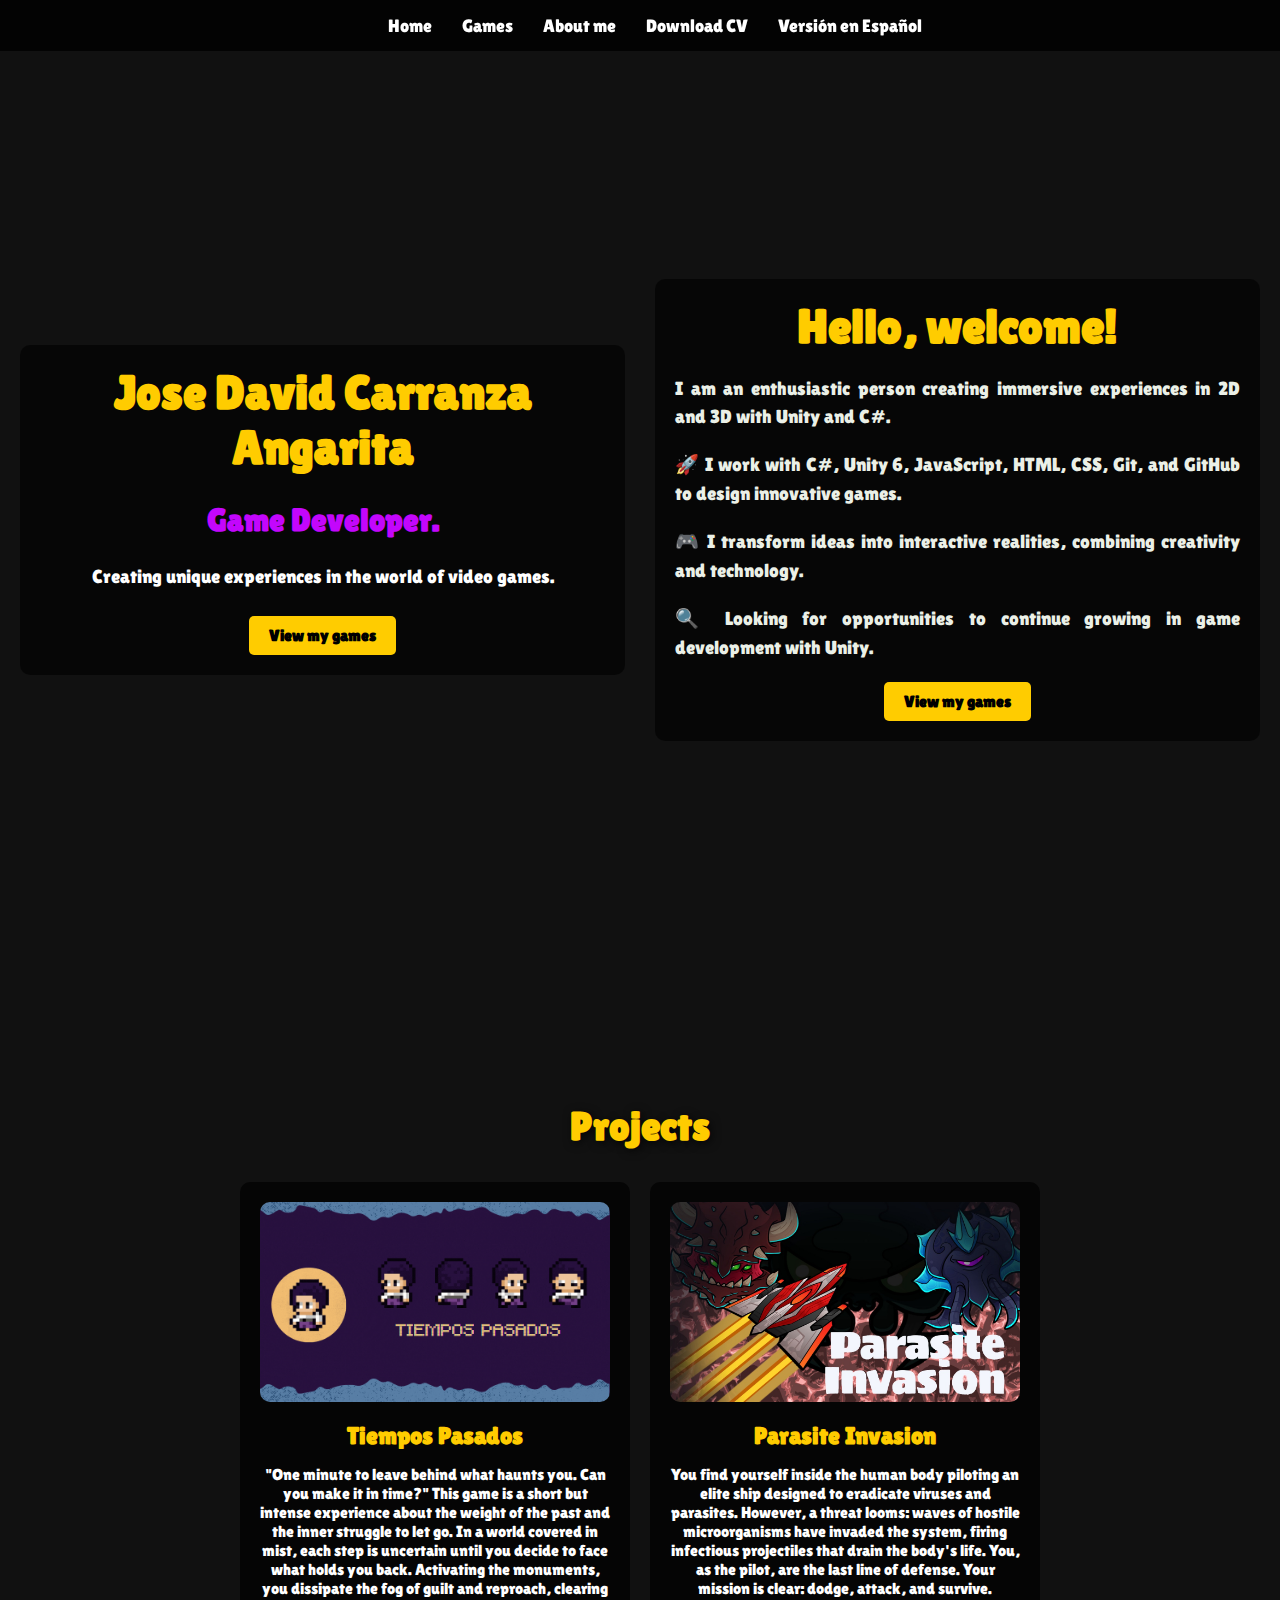
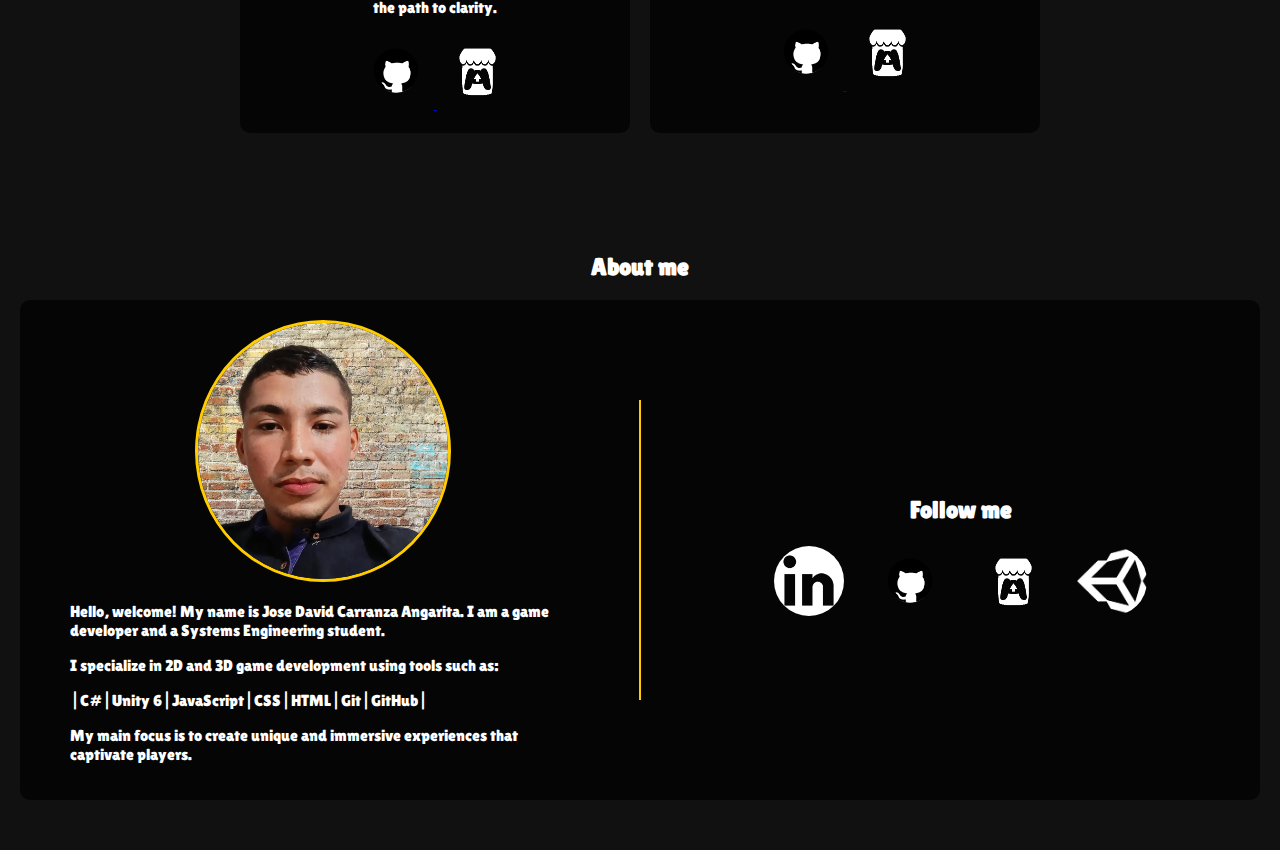
==== english.html @ 66481b5f "Update Portfolio" ====
<!DOCTYPE html>
<html lang="en">

<head>
    <meta charset="UTF-8">
    <meta name="viewport" content="width=device-width, initial-scale=1.0">
    <title>Portfolio - Jose David Carranza Angarita</title>
    <link rel="icon" type="image/x-icon" href="./Assets/img/icon.ico">

    <link rel="stylesheet" href="index.css">
    <link rel="preconnect" href="https://fonts.googleapis.com">
    <link rel="preconnect" href="https://fonts.gstatic.com" crossorigin>
    <link href="https://fonts.googleapis.com/css2?family=Lilita+One&family=Rock+Salt&display=swap" rel="stylesheet">
</head>

<body>
    <nav class="nav">
        <ul>
            <li><a href="#home">Home</a></li>
            <li><a href="#games">Games</a></li>
            <li><a href="#about">About me</a></li>
            <li><a href="./Assets/Cv/Jose David Carranza Angarita_ATS.pdf" download>Download CV</a></li>
            <li><a href="index.html">Versión en Español</a></li>
        </ul>
    </nav>
    
    <section class="hero" id="home">
        <video autoplay muted loop class="hero-video">
            <source src="./Assets/video/Car.mp4" type="video/mp4">
        </video>
        <div class="hero-content">
            <h1>Jose David Carranza Angarita</h1>
            <h2 class="rol-one">Game Developer.</h2>
            <p>Creating unique experiences in the world of video games.</p>
            <a href="#games" class="cta-button">View my games</a>
        </div>

        <div class="hero-content">
            <h1 class="rol-two">Hello, welcome!</h1>
            <p class="rol-four">
                I am an enthusiastic person creating immersive experiences in 2D and 3D with Unity and C#.
            </p>
            <p class="rol-four">
                🚀 I work with C#, Unity 6, JavaScript, HTML, CSS, Git, and GitHub to design innovative games.
            </p>
            <p class="rol-four">
                🎮 I transform ideas into interactive realities, combining creativity and technology.
            </p>
            <p class="rol-four">
                🔍 Looking for opportunities to continue growing in game development with Unity.
            </p>
            <a href="#games" class="cta-button">View my games</a>
        </div>
    </section>

    <section class="games" id="games">
        <video autoplay muted loop class="projects-video-background">
            <source src="./Assets/video/MinecraftBackgroundPing.mp4" type="video/mp4">
        </video>
        <h2>Projects</h2>
        <div class="games-grid">
            <div class="game-card">
                <img src="./Assets/img/TiemposPasadosInterface.gif" alt="Image game Tiempos Pasados" class="game-image">
                <div class="game-info">
                    <h3>Tiempos Pasados</h3>
                    <p>"One minute to leave behind what haunts you. Can you make it in time?"

                        This game is a short but intense experience about the weight of the past and the inner struggle to let go. In a world covered in mist, each step is uncertain until you decide to face what holds you back. Activating the monuments, you dissipate the fog of guilt and reproach, clearing the path to clarity.</p>
                    <a class="social-media-link" href="https://github.com/jocabago15/Tiempos-Pasados" target="_blank">
                        <img src="./Assets/img/GitHub.png" alt="GitHub" class="social-media-icon">
                    </a>
                    <a class="social-media-link" href="https://josedavdmast3r.itch.io/tiempos-pasados" target="_blank">
                        <img src="./Assets/img/ItchioBlanco.png" alt="Itchio" class="social-media-icon">
                    </a>
                </div>
            </div>
            <div class="game-card">
                <img src="./Assets/img/PortadaGame.jpg" alt="Game 2" class="game-image">
                <div class="game-info">
                    <h3>Parasite Invasion</h3>
                    <p>You find yourself inside the human body piloting an elite ship designed to eradicate viruses and parasites. However, a threat looms: waves of hostile microorganisms have invaded the system, firing infectious projectiles that drain the body's life.

                        You, as the pilot, are the last line of defense. Your mission is clear: dodge, attack, and survive.</p>
                    <a class="social-media-link" href="https://github.com/josedavd-07/Game-Jam-N1-Parasites.git" target="_blank">
                        <img src="./Assets/img/GitHub.png" alt="GitHub" class="social-media-icon">
                    </a>
                    <a class="social-media-link" href="https://josedavdmast3r.itch.io/parasite-invasion" target="_blank">
                        <img src="./Assets/img/ItchioBlanco.png" alt="Itchio" class="social-media-icon">
                    </a>
                </div>
            </div>
        </div>
    </section>

    <section class="about" id="about">
        <video autoplay muted loop class="about-me-video-background">
            <source src="./Assets/video/GenshimsBackground.mp4" type="video/mp4">
        </video>
        <h2>About me</h2>
        <div class="about-content">
            <div class="about-image-text">
                <div class="image-container">
                    <img src="./Assets/img/MyImage.jpg" alt="Jose David Carranza Angarita" class="about-image">
                </div>
                <div class="text-container">
                    <p class="text-spaced">Hello, welcome! My name is Jose David Carranza Angarita. I am a game developer and a Systems Engineering student.</p>
                    <p class="text-spaced">I specialize in 2D and 3D game development using tools such as:</p>
                    <p class="text-spaced">|C#|Unity 6|JavaScript|CSS|HTML|Git|GitHub|</p>
                    <p class="text-spaced">My main focus is to create unique and immersive experiences that captivate players.</p>
                </div>
            </div>

            <div class="divider"></div> <!-- Vertical line -->

            <div class="social-section">
                <h2>Follow me</h2>
                <div class="social-media-container">
                    <a class="social-media-link" href="https://www.linkedin.com/in/jose-david-carranza-angarita-unity-developer/" target="_blank">
                        <img src="./Assets/img/LinKendIn.png" alt="LinkedIn" class="social-media-icon">
                    </a>
                    <a class="social-media-link" href="https://github.com/josedavd-07" target="_blank">
                        <img src="./Assets/img/GitHub.png" alt="GitHub" class="social-media-icon">
                    </a>
                    <a class="social-media-link" href="https://josedavdmast3r.itch.io" target="_blank">
                        <img src="./Assets/img/ItchioBlanco.png" alt="Itchio" class="social-media-icon">
                    </a>
                    <a class="social-media-link" href="https://play.unity.com/en/user/674ed798-b082-4395-8333-d080be9521ea" target="_blank">
                        <img src="./Assets/img/unity.png" alt="Unity" class="social-media-icon">
                    </a>
                </div>
            </div>
        </div>
    </section>
</body>
</html>
---- index.css ----
/* General Styles */
body {
    margin: 0;
    font-family: 'Lilita One', cursive;
    background-color: #111;
    color: #fff;
}

/* Navigation Bar */
.nav {
    position: fixed;
    top: 0;
    width: 100%;
    background: rgba(0, 0, 0, 0.8);
    padding: 15px;
    text-align: center;
    z-index: 1000;
}
.nav ul {
    list-style: none;
    padding: 0;
    margin: 0;
    display: flex;
    justify-content: center;
}
.nav ul li {
    margin: 0 15px;
}
.nav ul li a {
    text-decoration: none;
    color: #fff;
    font-size: 18px;
    transition: 0.3s;
}
.nav ul li a:hover {
    color: #ffcc00;
}

/* General Styles */
body {
    margin: 0;
    font-family: 'Lilita One', cursive;
    background-color: #111;
    color: #fff;
}

/* Navigation Bar */
.nav {
    position: fixed;
    top: 0;
    width: 100%;
    background: rgba(0, 0, 0, 0.8);
    padding: 15px;
    text-align: center;
    z-index: 1000;
}
.nav ul {
    list-style: none;
    padding: 0;
    margin: 0;
    display: flex;
    justify-content: center;
}
.nav ul li {
    margin: 0 15px;
}
.nav ul li a {
    text-decoration: none;
    color: #fff;
    font-size: 18px;
    transition: 0.3s;
}
.nav ul li a:hover {
    color: #ffcc00;
}


/* Esto se añadio */
/* Hero Section */
.hero {
    position: relative;
    min-height: 100dvh;
    display: grid;
    grid-template-columns: repeat(2, 1fr);
    justify-content: space-evenly;
    align-items: center;
    text-align: center;
    overflow: hidden;
    gap: 30px;
    padding: 60px 20px;
}

@media (max-width: 768px) {
    .hero {
        grid-template-columns: 1fr;
    }
}

.hero-video {
    position: absolute;
    top: 0;
    left: 0;
    width: 100%;
    height: 100%;
    object-fit: cover;
    z-index: -1;
}

.hero-content {
    z-index: 1;
    padding: 20px;
    background: rgba(0, 0, 0, 0.6);
    border-radius: 10px;
    max-width: 600px; /* Ancho máximo para mejorar la lectura */
    margin: auto; /* Centrar contenido */
}
.hero h1 {
    font-size: 3rem;
    margin: 0;
    color: #ffcc00;
}
.rol-one{
    color: rgb(195, 6, 252);
    font-size: 2rem;
}

.rol-two {
    color: #ffcc00;

}

.rol-three {
    color: rgb(195, 6, 252);
    font-size: 2rem;

}

.rol-four {
    color: #ebf0e7;
    font-size: 1.2rem;
    text-align: justify; /* Justificar texto */
    line-height: 1.5; /* Espaciado entre líneas */
    margin-bottom: 10px; /* Espacio entre párrafos */
}

.hero p {
    font-size: 1.2rem;
}

.cta-button {
    display: inline-block;
    padding: 10px 20px;
    background: #ffcc00;
    color: #000;
    text-decoration: none;
    font-weight: bold;
    border-radius: 5px;
    margin-top: 10px;
}
.cta-button:hover {
    background: #5d7477;
}


/* Games Section */
h3{
    color: #ffcc00;
}
.games {
    text-align: center;
    padding: 50px 20px;
    position: relative;
}
.projects-video-background {
    position: absolute;
    top: 0;
    left: 0;
    width: 100%;
    height: 100%;
    object-fit: cover;
    z-index: -1;
}
.games h2 {
    font-size: 2.5rem;
    color: #ffcc00;
    text-shadow: 2px 2px 10px rgba(0, 0, 0, 0.7);
}
.games-grid {
    display: flex;
    flex-wrap: wrap;
    justify-content: center;
    gap: 20px;
    margin-top: 20px;
}
.game-card {
    background: rgba(0, 0, 0, 0.7);
    padding: 20px;
    border-radius: 10px;
    width: 350px;
    display: flex;
    flex-direction: column;
    align-items: center;
}
.game-image {
    width: 100%;
    height: 200px;
    object-fit: cover;
    border-radius: 10px;
}
.game-info {
    text-align: center;
    margin-top: 10px;
}
.game-info h3 {
    margin: 10px 0 5px;
    font-size: 1.5rem;
}

/* About Section */
.about {
    text-align: center;
    padding: 50px 20px;
    position: relative;
}
.about-me-video-background {
    position: absolute;
    top: 0;
    left: 0;
    width: 100%;
    height: 100%;
    object-fit: cover;
    z-index: -1;
}
.about-content {
    display: flex;
    justify-content: center;
    align-items: center;
    gap: 40px;
    background: rgba(0, 0, 0, 0.7);
    padding: 20px;
    border-radius: 10px;
    position: relative;
    z-index: 1;
}
.about-image-text {
    flex: 1;
    display: flex;
    flex-direction: column;
    align-items: center;
}
.image-container {
    max-width: 250px;
}
.about-image {
    width: 100%;
    border-radius: 50%;
    border: 3px solid #ffcc00;
}
.text-container {
    max-width: 500px;
    text-align: left;
    color: #fff;
}

/* Divider */
.divider {
    width: 2px;
    background-color: #ffcc00;
    height: 300px;
}

/* Social Section */
.social-section {
    flex: 1;
    text-align: center;
}
.social-section h2 {
    margin-bottom: 20px;
}
.social-media-container {
    display: flex;
    justify-content: center;
    gap: 25px;
    flex-wrap: wrap;
}
.social-media-icon {
    width: 70px;
    height: 70px;
    transition: transform 0.3s, box-shadow 0.3s, border 0.3s;
    border-radius: 50%;
    border: 3px solid transparent;
}
.social-media-icon:hover {
    transform: scale(1.2);
    box-shadow: 0 0 15px #ffcc00;
    border: 3px solid #ffcc00;
}
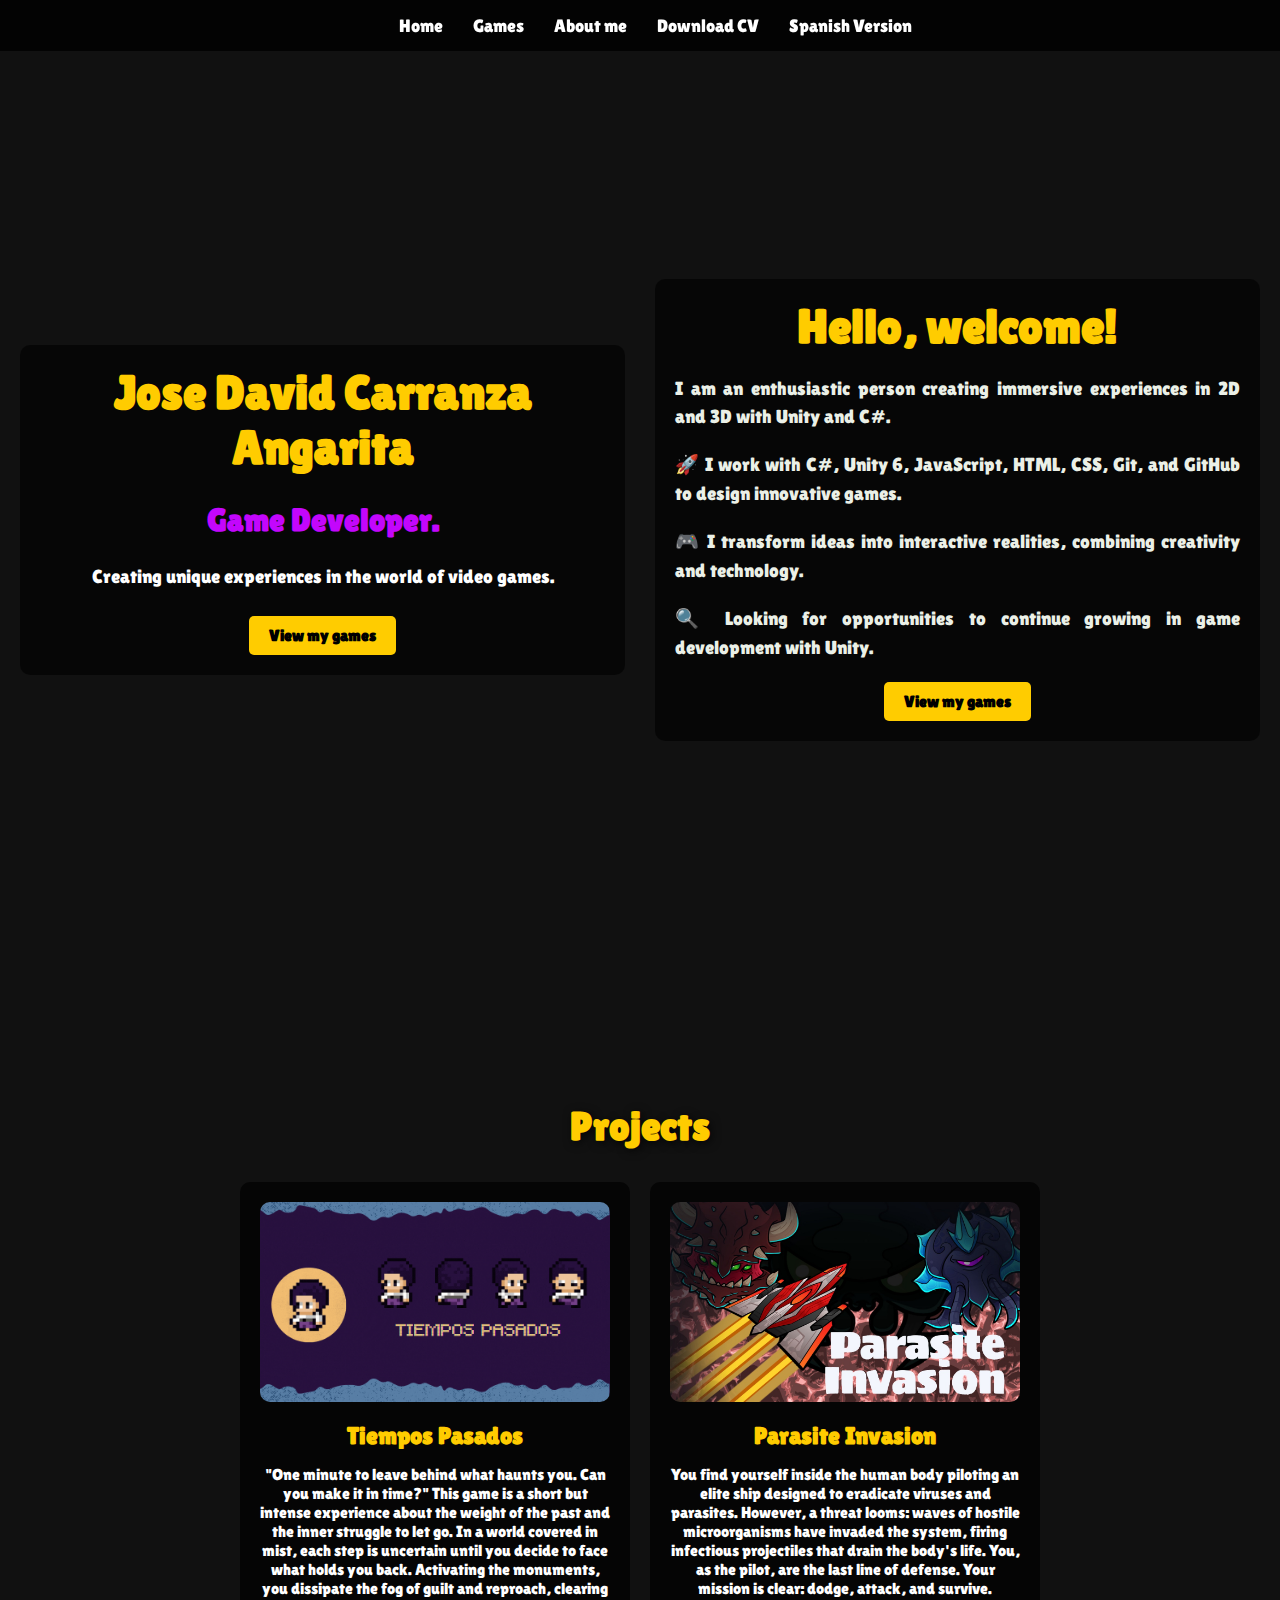
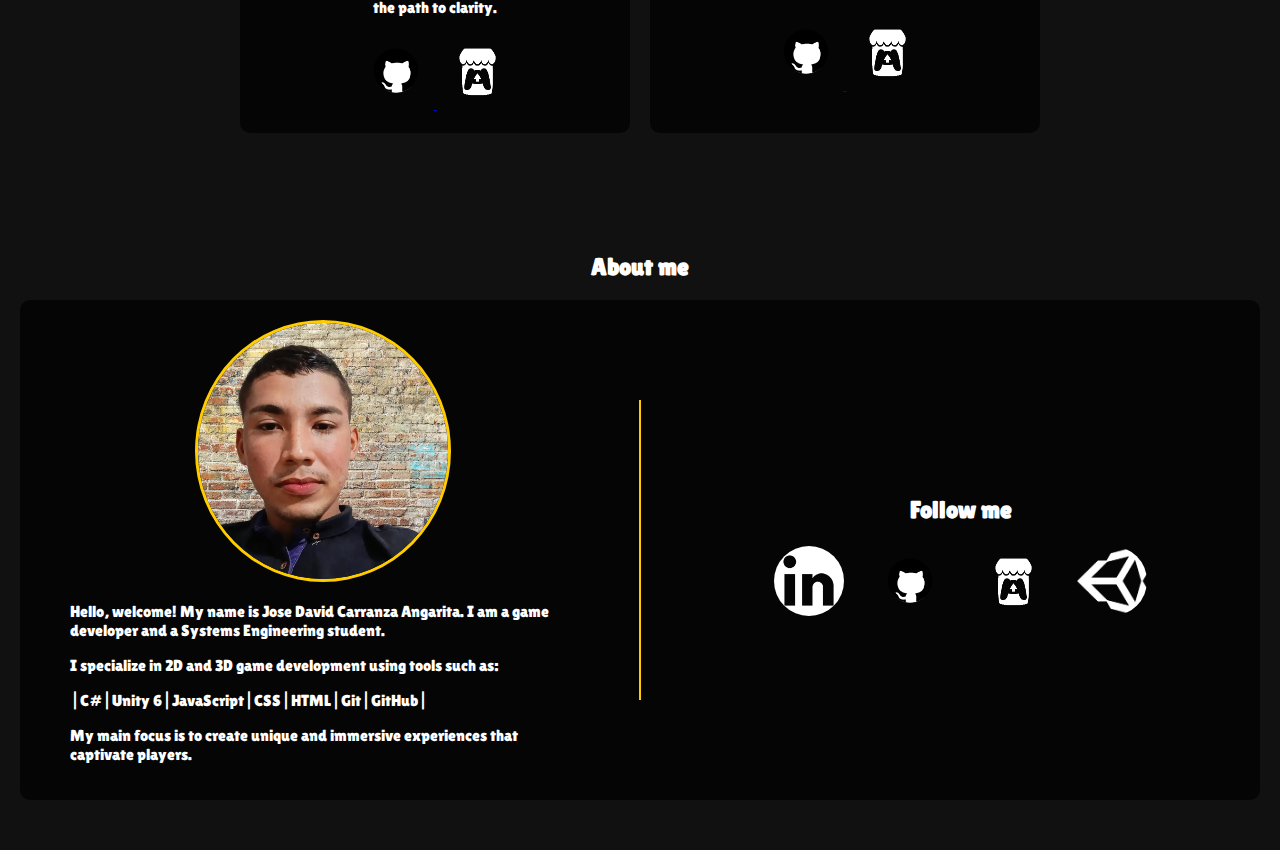
==== commit 21dd956f: "Update Readme" ====
--- a/english.html
+++ b/english.html
@@ -20,7 +20,7 @@
             <li><a href="#games">Games</a></li>
             <li><a href="#about">About me</a></li>
             <li><a href="./Assets/Cv/Jose David Carranza Angarita_ATS.pdf" download>Download CV</a></li>
-            <li><a href="index.html">Versión en Español</a></li>
+            <li><a href="index.html">Spanish Version</a></li>
         </ul>
     </nav>
     
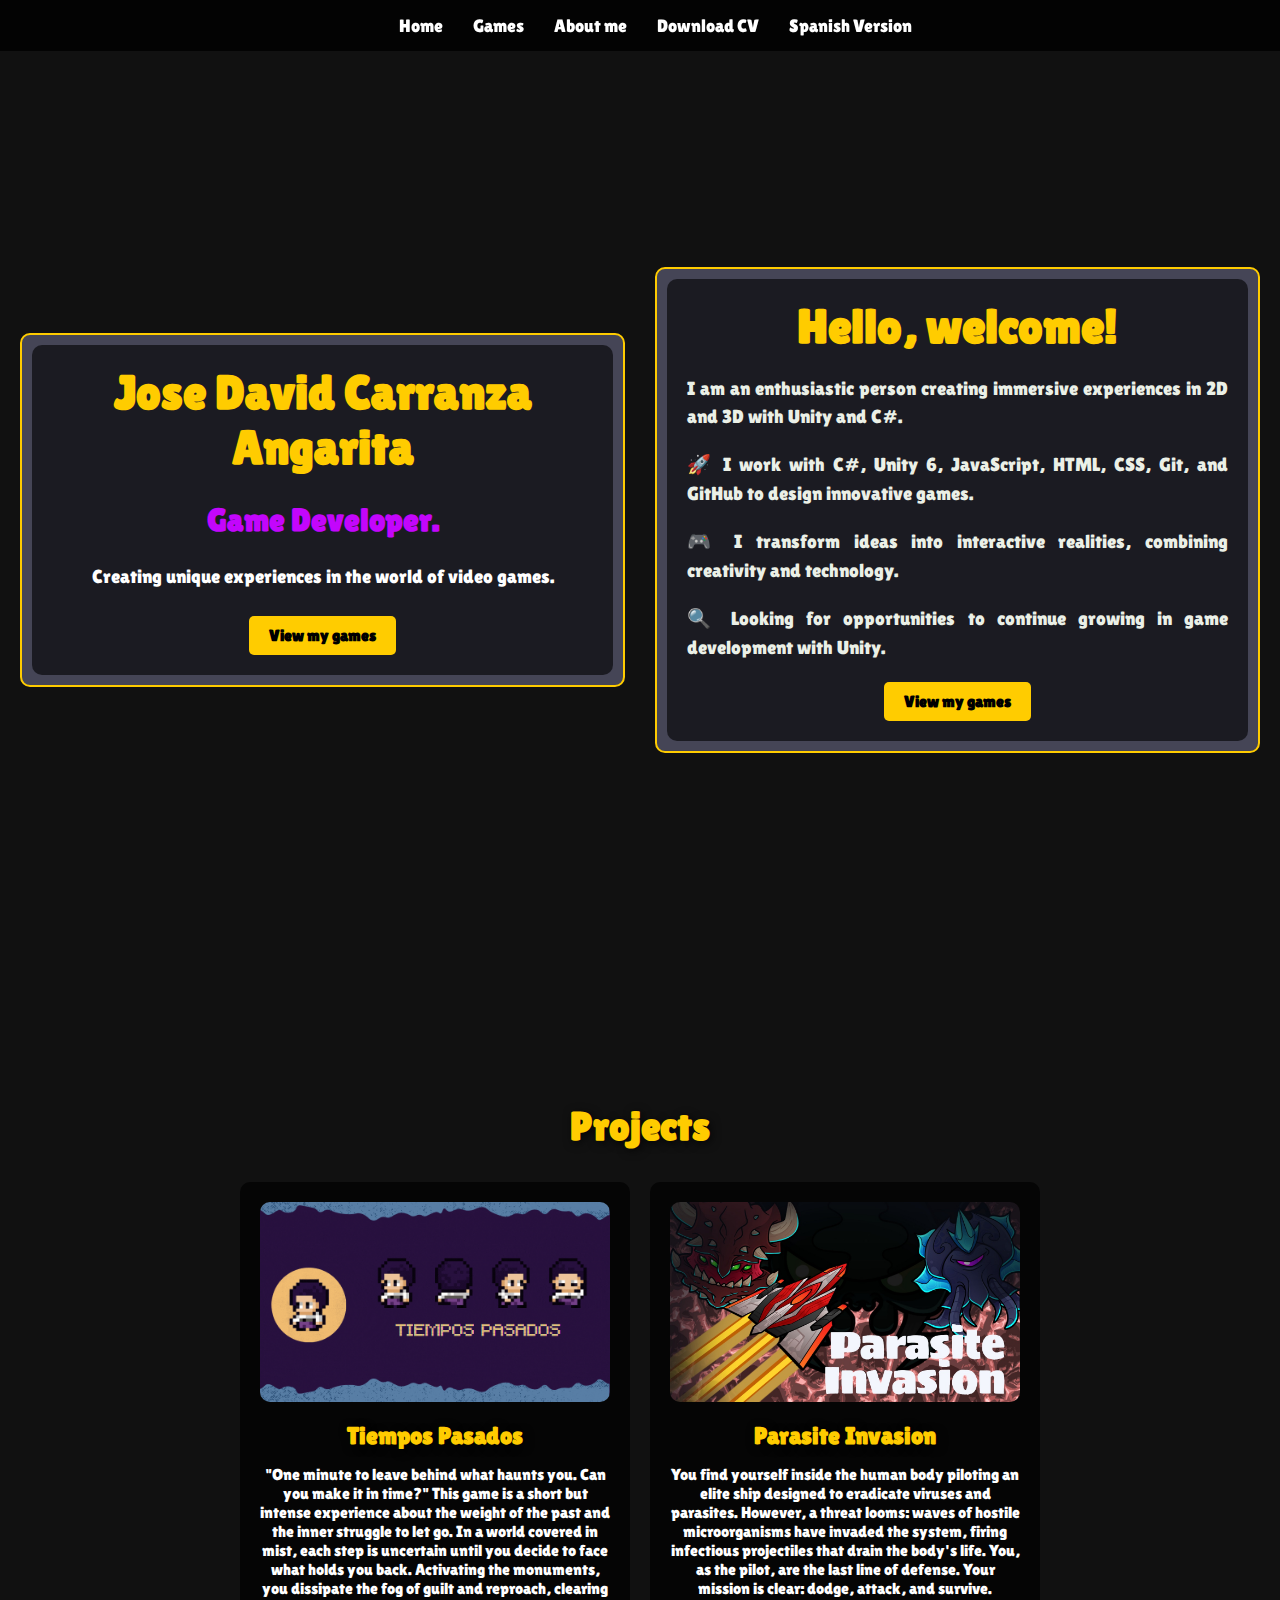
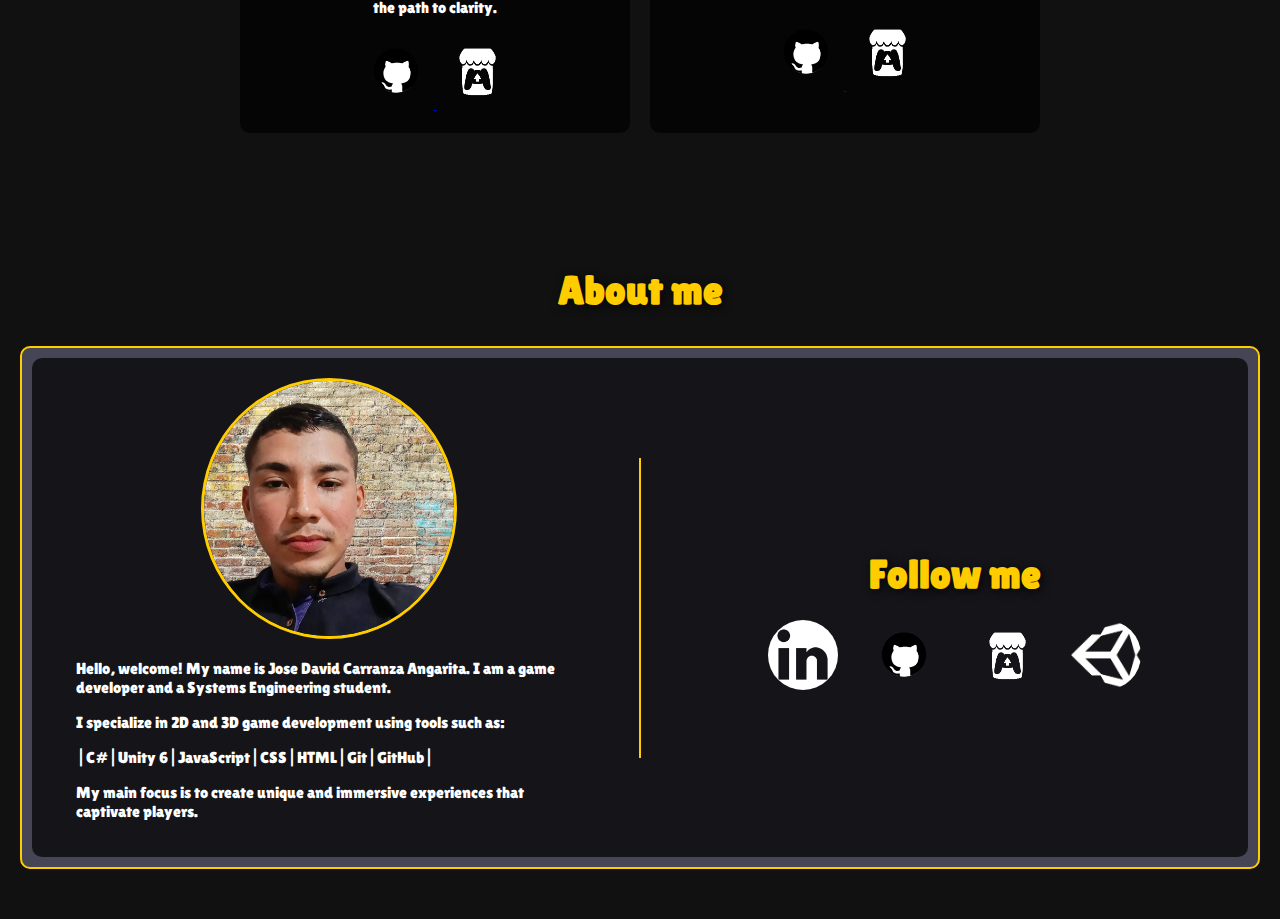
==== commit 0ee3b919: "Update Porfolio" ====
--- a/english.html
+++ b/english.html
@@ -23,33 +23,37 @@
             <li><a href="index.html">Spanish Version</a></li>
         </ul>
     </nav>
-    
+
     <section class="hero" id="home">
         <video autoplay muted loop class="hero-video">
             <source src="./Assets/video/Car.mp4" type="video/mp4">
         </video>
-        <div class="hero-content">
-            <h1>Jose David Carranza Angarita</h1>
-            <h2 class="rol-one">Game Developer.</h2>
-            <p>Creating unique experiences in the world of video games.</p>
-            <a href="#games" class="cta-button">View my games</a>
+        <div class="border">
+            <div class="hero-content">
+                <h1>Jose David Carranza Angarita</h1>
+                <h2 class="rol-one">Game Developer.</h2>
+                <p>Creating unique experiences in the world of video games.</p>
+                <a href="#games" class="cta-button">View my games</a>
+            </div>
         </div>
 
-        <div class="hero-content">
-            <h1 class="rol-two">Hello, welcome!</h1>
-            <p class="rol-four">
-                I am an enthusiastic person creating immersive experiences in 2D and 3D with Unity and C#.
-            </p>
-            <p class="rol-four">
-                🚀 I work with C#, Unity 6, JavaScript, HTML, CSS, Git, and GitHub to design innovative games.
-            </p>
-            <p class="rol-four">
-                🎮 I transform ideas into interactive realities, combining creativity and technology.
-            </p>
-            <p class="rol-four">
-                🔍 Looking for opportunities to continue growing in game development with Unity.
-            </p>
-            <a href="#games" class="cta-button">View my games</a>
+        <div class="border">
+            <div class="hero-content">
+                <h1 class="rol-two">Hello, welcome!</h1>
+                <p class="rol-four">
+                    I am an enthusiastic person creating immersive experiences in 2D and 3D with Unity and C#.
+                </p>
+                <p class="rol-four">
+                    🚀 I work with C#, Unity 6, JavaScript, HTML, CSS, Git, and GitHub to design innovative games.
+                </p>
+                <p class="rol-four">
+                    🎮 I transform ideas into interactive realities, combining creativity and technology.
+                </p>
+                <p class="rol-four">
+                    🔍 Looking for opportunities to continue growing in game development with Unity.
+                </p>
+                <a href="#games" class="cta-button">View my games</a>
+            </div>
         </div>
     </section>
 
@@ -65,7 +69,10 @@
                     <h3>Tiempos Pasados</h3>
                     <p>"One minute to leave behind what haunts you. Can you make it in time?"
 
-                        This game is a short but intense experience about the weight of the past and the inner struggle to let go. In a world covered in mist, each step is uncertain until you decide to face what holds you back. Activating the monuments, you dissipate the fog of guilt and reproach, clearing the path to clarity.</p>
+                        This game is a short but intense experience about the weight of the past and the inner struggle
+                        to let go. In a world covered in mist, each step is uncertain until you decide to face what
+                        holds you back. Activating the monuments, you dissipate the fog of guilt and reproach, clearing
+                        the path to clarity.</p>
                     <a class="social-media-link" href="https://github.com/jocabago15/Tiempos-Pasados" target="_blank">
                         <img src="./Assets/img/GitHub.png" alt="GitHub" class="social-media-icon">
                     </a>
@@ -78,13 +85,18 @@
                 <img src="./Assets/img/PortadaGame.jpg" alt="Game 2" class="game-image">
                 <div class="game-info">
                     <h3>Parasite Invasion</h3>
-                    <p>You find yourself inside the human body piloting an elite ship designed to eradicate viruses and parasites. However, a threat looms: waves of hostile microorganisms have invaded the system, firing infectious projectiles that drain the body's life.
+                    <p>You find yourself inside the human body piloting an elite ship designed to eradicate viruses and
+                        parasites. However, a threat looms: waves of hostile microorganisms have invaded the system,
+                        firing infectious projectiles that drain the body's life.
 
-                        You, as the pilot, are the last line of defense. Your mission is clear: dodge, attack, and survive.</p>
-                    <a class="social-media-link" href="https://github.com/josedavd-07/Game-Jam-N1-Parasites.git" target="_blank">
+                        You, as the pilot, are the last line of defense. Your mission is clear: dodge, attack, and
+                        survive.</p>
+                    <a class="social-media-link" href="https://github.com/josedavd-07/Game-Jam-N1-Parasites.git"
+                        target="_blank">
                         <img src="./Assets/img/GitHub.png" alt="GitHub" class="social-media-icon">
                     </a>
-                    <a class="social-media-link" href="https://josedavdmast3r.itch.io/parasite-invasion" target="_blank">
+                    <a class="social-media-link" href="https://josedavdmast3r.itch.io/parasite-invasion"
+                        target="_blank">
                         <img src="./Assets/img/ItchioBlanco.png" alt="Itchio" class="social-media-icon">
                     </a>
                 </div>
@@ -97,39 +109,47 @@
             <source src="./Assets/video/GenshimsBackground.mp4" type="video/mp4">
         </video>
         <h2>About me</h2>
-        <div class="about-content">
-            <div class="about-image-text">
-                <div class="image-container">
-                    <img src="./Assets/img/MyImage.jpg" alt="Jose David Carranza Angarita" class="about-image">
+        <div class="border-about">
+            <div class="about-content">
+                <div class="about-image-text">
+                    <div class="image-container">
+                        <img src="./Assets/img/MyImage.jpg" alt="Jose David Carranza Angarita" class="about-image">
+                    </div>
+                    <div class="text-container">
+                        <p class="text-spaced">Hello, welcome! My name is Jose David Carranza Angarita. I am a game
+                            developer and a Systems Engineering student.</p>
+                        <p class="text-spaced">I specialize in 2D and 3D game development using tools such as:</p>
+                        <p class="text-spaced">|C#|Unity 6|JavaScript|CSS|HTML|Git|GitHub|</p>
+                        <p class="text-spaced">My main focus is to create unique and immersive experiences that
+                            captivate players.</p>
+                    </div>
                 </div>
-                <div class="text-container">
-                    <p class="text-spaced">Hello, welcome! My name is Jose David Carranza Angarita. I am a game developer and a Systems Engineering student.</p>
-                    <p class="text-spaced">I specialize in 2D and 3D game development using tools such as:</p>
-                    <p class="text-spaced">|C#|Unity 6|JavaScript|CSS|HTML|Git|GitHub|</p>
-                    <p class="text-spaced">My main focus is to create unique and immersive experiences that captivate players.</p>
-                </div>
-            </div>
 
-            <div class="divider"></div> <!-- Vertical line -->
+                <div class="divider"></div> <!-- Vertical line -->
 
-            <div class="social-section">
-                <h2>Follow me</h2>
-                <div class="social-media-container">
-                    <a class="social-media-link" href="https://www.linkedin.com/in/jose-david-carranza-angarita-unity-developer/" target="_blank">
-                        <img src="./Assets/img/LinKendIn.png" alt="LinkedIn" class="social-media-icon">
-                    </a>
-                    <a class="social-media-link" href="https://github.com/josedavd-07" target="_blank">
-                        <img src="./Assets/img/GitHub.png" alt="GitHub" class="social-media-icon">
-                    </a>
-                    <a class="social-media-link" href="https://josedavdmast3r.itch.io" target="_blank">
-                        <img src="./Assets/img/ItchioBlanco.png" alt="Itchio" class="social-media-icon">
-                    </a>
-                    <a class="social-media-link" href="https://play.unity.com/en/user/674ed798-b082-4395-8333-d080be9521ea" target="_blank">
-                        <img src="./Assets/img/unity.png" alt="Unity" class="social-media-icon">
-                    </a>
+                <div class="social-section">
+                    <h2>Follow me</h2>
+                    <div class="social-media-container">
+                        <a class="social-media-link"
+                            href="https://www.linkedin.com/in/jose-david-carranza-angarita-unity-developer/"
+                            target="_blank">
+                            <img src="./Assets/img/LinKendIn.png" alt="LinkedIn" class="social-media-icon">
+                        </a>
+                        <a class="social-media-link" href="https://github.com/josedavd-07" target="_blank">
+                            <img src="./Assets/img/GitHub.png" alt="GitHub" class="social-media-icon">
+                        </a>
+                        <a class="social-media-link" href="https://josedavdmast3r.itch.io" target="_blank">
+                            <img src="./Assets/img/ItchioBlanco.png" alt="Itchio" class="social-media-icon">
+                        </a>
+                        <a class="social-media-link"
+                            href="https://play.unity.com/en/user/674ed798-b082-4395-8333-d080be9521ea" target="_blank">
+                            <img src="./Assets/img/unity.png" alt="Unity" class="social-media-icon">
+                        </a>
+                    </div>
                 </div>
             </div>
         </div>
     </section>
 </body>
-</html>
+
+</html>--- a/index.css
+++ b/index.css
@@ -16,6 +16,7 @@
     text-align: center;
     z-index: 1000;
 }
+
 .nav ul {
     list-style: none;
     padding: 0;
@@ -23,15 +24,18 @@
     display: flex;
     justify-content: center;
 }
+
 .nav ul li {
     margin: 0 15px;
 }
+
 .nav ul li a {
     text-decoration: none;
     color: #fff;
     font-size: 18px;
     transition: 0.3s;
 }
+
 .nav ul li a:hover {
     color: #ffcc00;
 }
@@ -54,6 +58,7 @@
     text-align: center;
     z-index: 1000;
 }
+
 .nav ul {
     list-style: none;
     padding: 0;
@@ -61,15 +66,18 @@
     display: flex;
     justify-content: center;
 }
+
 .nav ul li {
     margin: 0 15px;
 }
+
 .nav ul li a {
     text-decoration: none;
     color: #fff;
     font-size: 18px;
     transition: 0.3s;
 }
+
 .nav ul li a:hover {
     color: #ffcc00;
 }
@@ -111,15 +119,28 @@
     padding: 20px;
     background: rgba(0, 0, 0, 0.6);
     border-radius: 10px;
-    max-width: 600px; /* Ancho máximo para mejorar la lectura */
-    margin: auto; /* Centrar contenido */
-}
+    max-width: 600px;
+    /* Ancho máximo para mejorar la lectura */
+    margin: auto;
+    /* Centrar contenido */
+}
+
+.border {
+    border: 2px solid #ffcc00;
+    border-radius: 10px;
+    padding: 10px;
+    background: rgba(105, 105, 133, 0.6);
+    max-width: 600px;
+    margin: auto;
+}
+
 .hero h1 {
     font-size: 3rem;
     margin: 0;
     color: #ffcc00;
 }
-.rol-one{
+
+.rol-one {
     color: rgb(195, 6, 252);
     font-size: 2rem;
 }
@@ -138,9 +159,12 @@
 .rol-four {
     color: #ebf0e7;
     font-size: 1.2rem;
-    text-align: justify; /* Justificar texto */
-    line-height: 1.5; /* Espaciado entre líneas */
-    margin-bottom: 10px; /* Espacio entre párrafos */
+    text-align: justify;
+    /* Justificar texto */
+    line-height: 1.5;
+    /* Espaciado entre líneas */
+    margin-bottom: 10px;
+    /* Espacio entre párrafos */
 }
 
 .hero p {
@@ -157,20 +181,25 @@
     border-radius: 5px;
     margin-top: 10px;
 }
+
 .cta-button:hover {
     background: #5d7477;
 }
 
 
 /* Games Section */
-h3{
-    color: #ffcc00;
-}
+h3 {
+    color: #ffcc00;
+    text-shadow: 2px 2px 10px rgba(0, 0, 0, 0.7);
+
+}
+
 .games {
     text-align: center;
     padding: 50px 20px;
     position: relative;
 }
+
 .projects-video-background {
     position: absolute;
     top: 0;
@@ -180,11 +209,13 @@
     object-fit: cover;
     z-index: -1;
 }
+
 .games h2 {
     font-size: 2.5rem;
     color: #ffcc00;
     text-shadow: 2px 2px 10px rgba(0, 0, 0, 0.7);
 }
+
 .games-grid {
     display: flex;
     flex-wrap: wrap;
@@ -192,6 +223,7 @@
     gap: 20px;
     margin-top: 20px;
 }
+
 .game-card {
     background: rgba(0, 0, 0, 0.7);
     padding: 20px;
@@ -201,16 +233,19 @@
     flex-direction: column;
     align-items: center;
 }
+
 .game-image {
     width: 100%;
     height: 200px;
     object-fit: cover;
     border-radius: 10px;
 }
+
 .game-info {
     text-align: center;
     margin-top: 10px;
 }
+
 .game-info h3 {
     margin: 10px 0 5px;
     font-size: 1.5rem;
@@ -222,6 +257,13 @@
     padding: 50px 20px;
     position: relative;
 }
+
+.about h2 {
+    font-size: 2.5rem;
+    color: #ffcc00;
+    text-shadow: 2px 2px 10px rgba(0, 0, 0, 0.7);
+}
+
 .about-me-video-background {
     position: absolute;
     top: 0;
@@ -231,6 +273,7 @@
     object-fit: cover;
     z-index: -1;
 }
+
 .about-content {
     display: flex;
     justify-content: center;
@@ -242,20 +285,36 @@
     position: relative;
     z-index: 1;
 }
+
+.border-about {
+    border: 2px solid #ffcc00;
+    /* border: 2px solid #1e9b9b; */
+    border-radius: 10px;
+    padding: 10px;
+    /* background: rgba(41, 41, 44, 0.6); */
+    background: rgba(105, 105, 133, 0.6);
+
+    /* max-width: 600px; */
+    margin: auto;
+}
+
 .about-image-text {
     flex: 1;
     display: flex;
     flex-direction: column;
     align-items: center;
 }
+
 .image-container {
     max-width: 250px;
 }
+
 .about-image {
     width: 100%;
     border-radius: 50%;
     border: 3px solid #ffcc00;
 }
+
 .text-container {
     max-width: 500px;
     text-align: left;
@@ -274,15 +333,18 @@
     flex: 1;
     text-align: center;
 }
+
 .social-section h2 {
     margin-bottom: 20px;
 }
+
 .social-media-container {
     display: flex;
     justify-content: center;
     gap: 25px;
     flex-wrap: wrap;
 }
+
 .social-media-icon {
     width: 70px;
     height: 70px;
@@ -290,8 +352,9 @@
     border-radius: 50%;
     border: 3px solid transparent;
 }
+
 .social-media-icon:hover {
     transform: scale(1.2);
     box-shadow: 0 0 15px #ffcc00;
     border: 3px solid #ffcc00;
-}
+}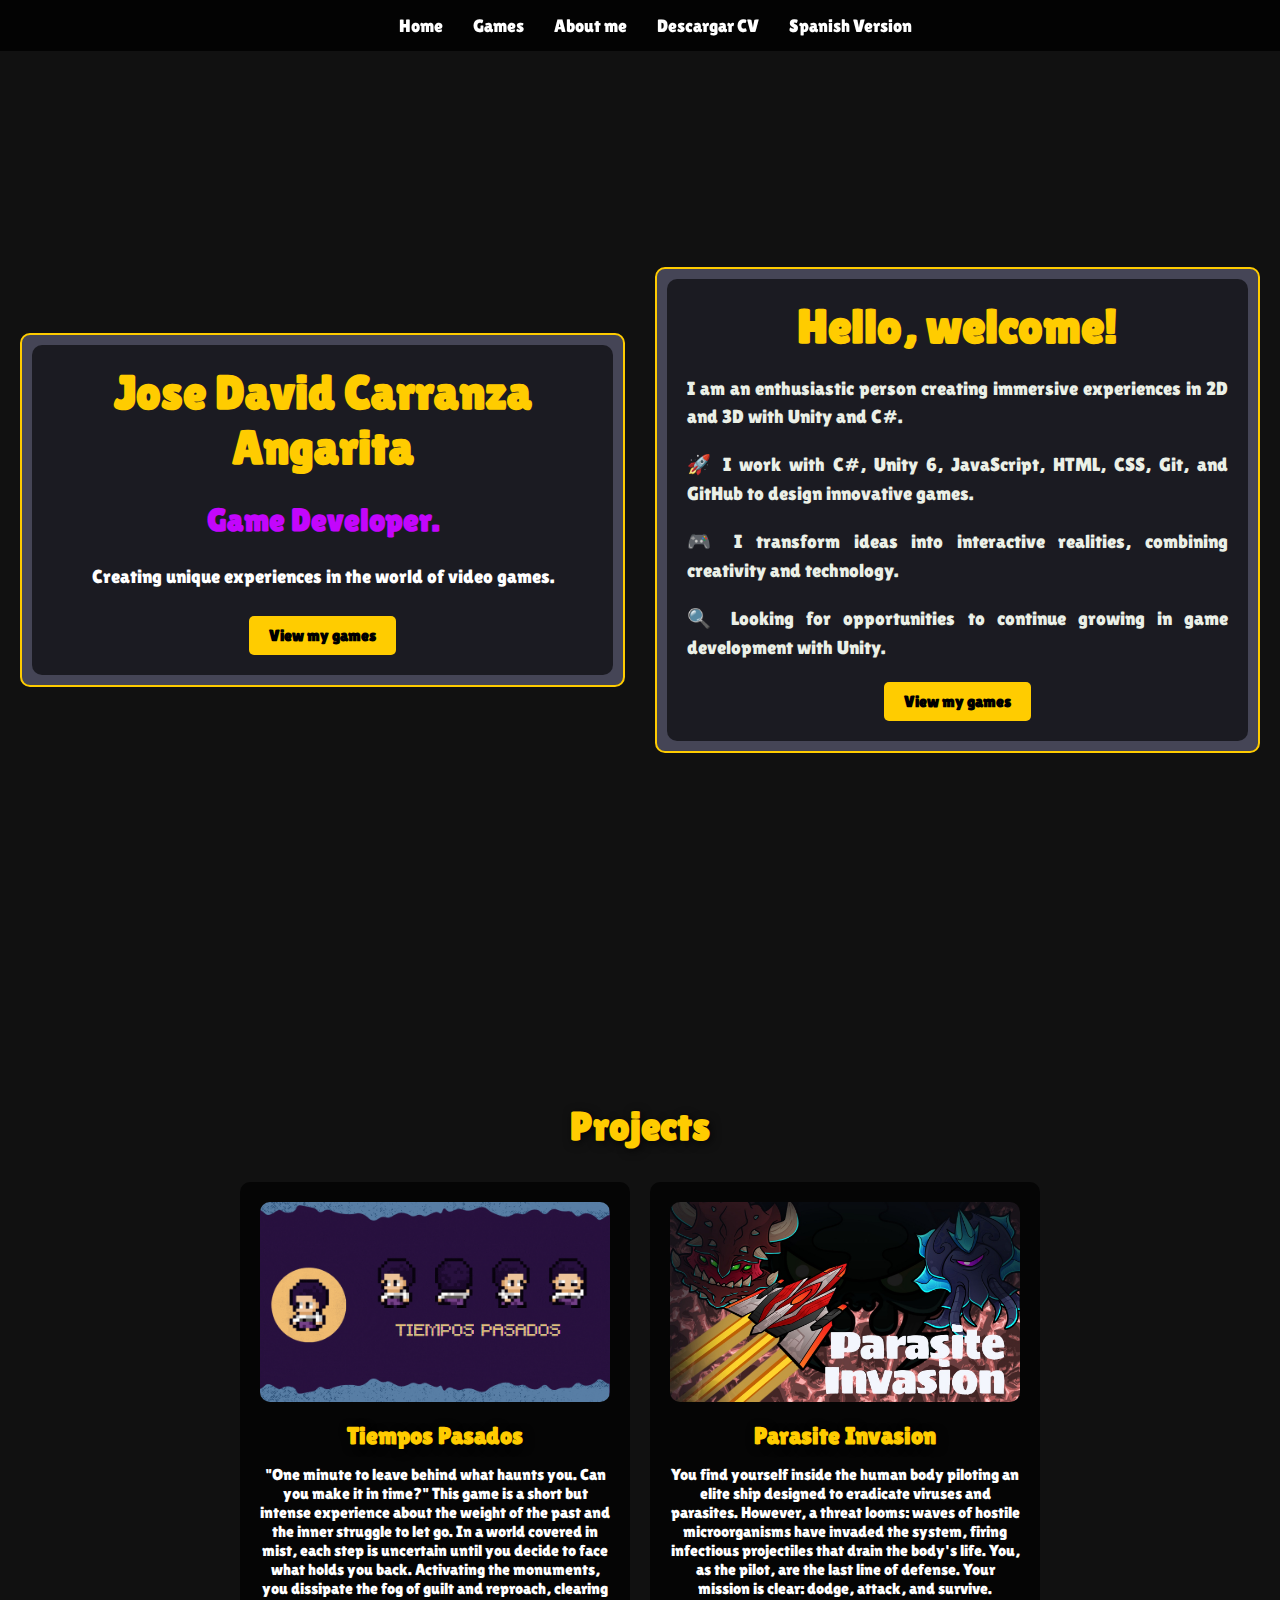
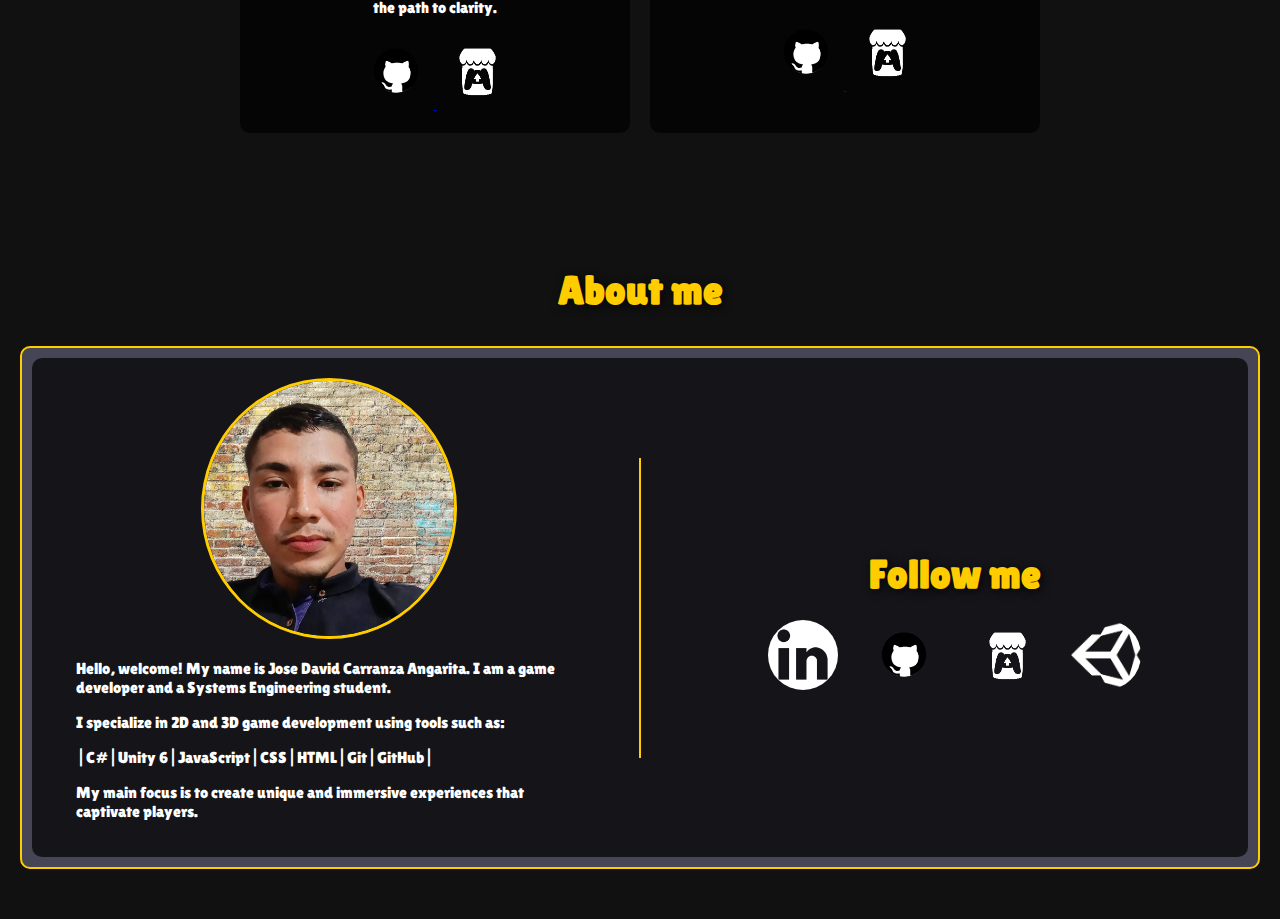
==== commit 7674d678: "Added correction in portfolio" ====
--- a/english.html
+++ b/english.html
@@ -19,7 +19,8 @@
             <li><a href="#home">Home</a></li>
             <li><a href="#games">Games</a></li>
             <li><a href="#about">About me</a></li>
-            <li><a href="./Assets/Cv/Jose David Carranza Angarita_ATS.pdf" download>Download CV</a></li>
+            <!-- <li><a href="./Assets/Cv/Jose David Carranza Angarita_ATS.pdf" download>Download CV</a></li> -->
+            <li><a href="https://drive.google.com/file/d/15A4mHMzeHHE8BlFX114pzmltiFc2OWY9/view?usp=sharing" target="_blank">Descargar CV</a></li>
             <li><a href="index.html">Spanish Version</a></li>
         </ul>
     </nav>
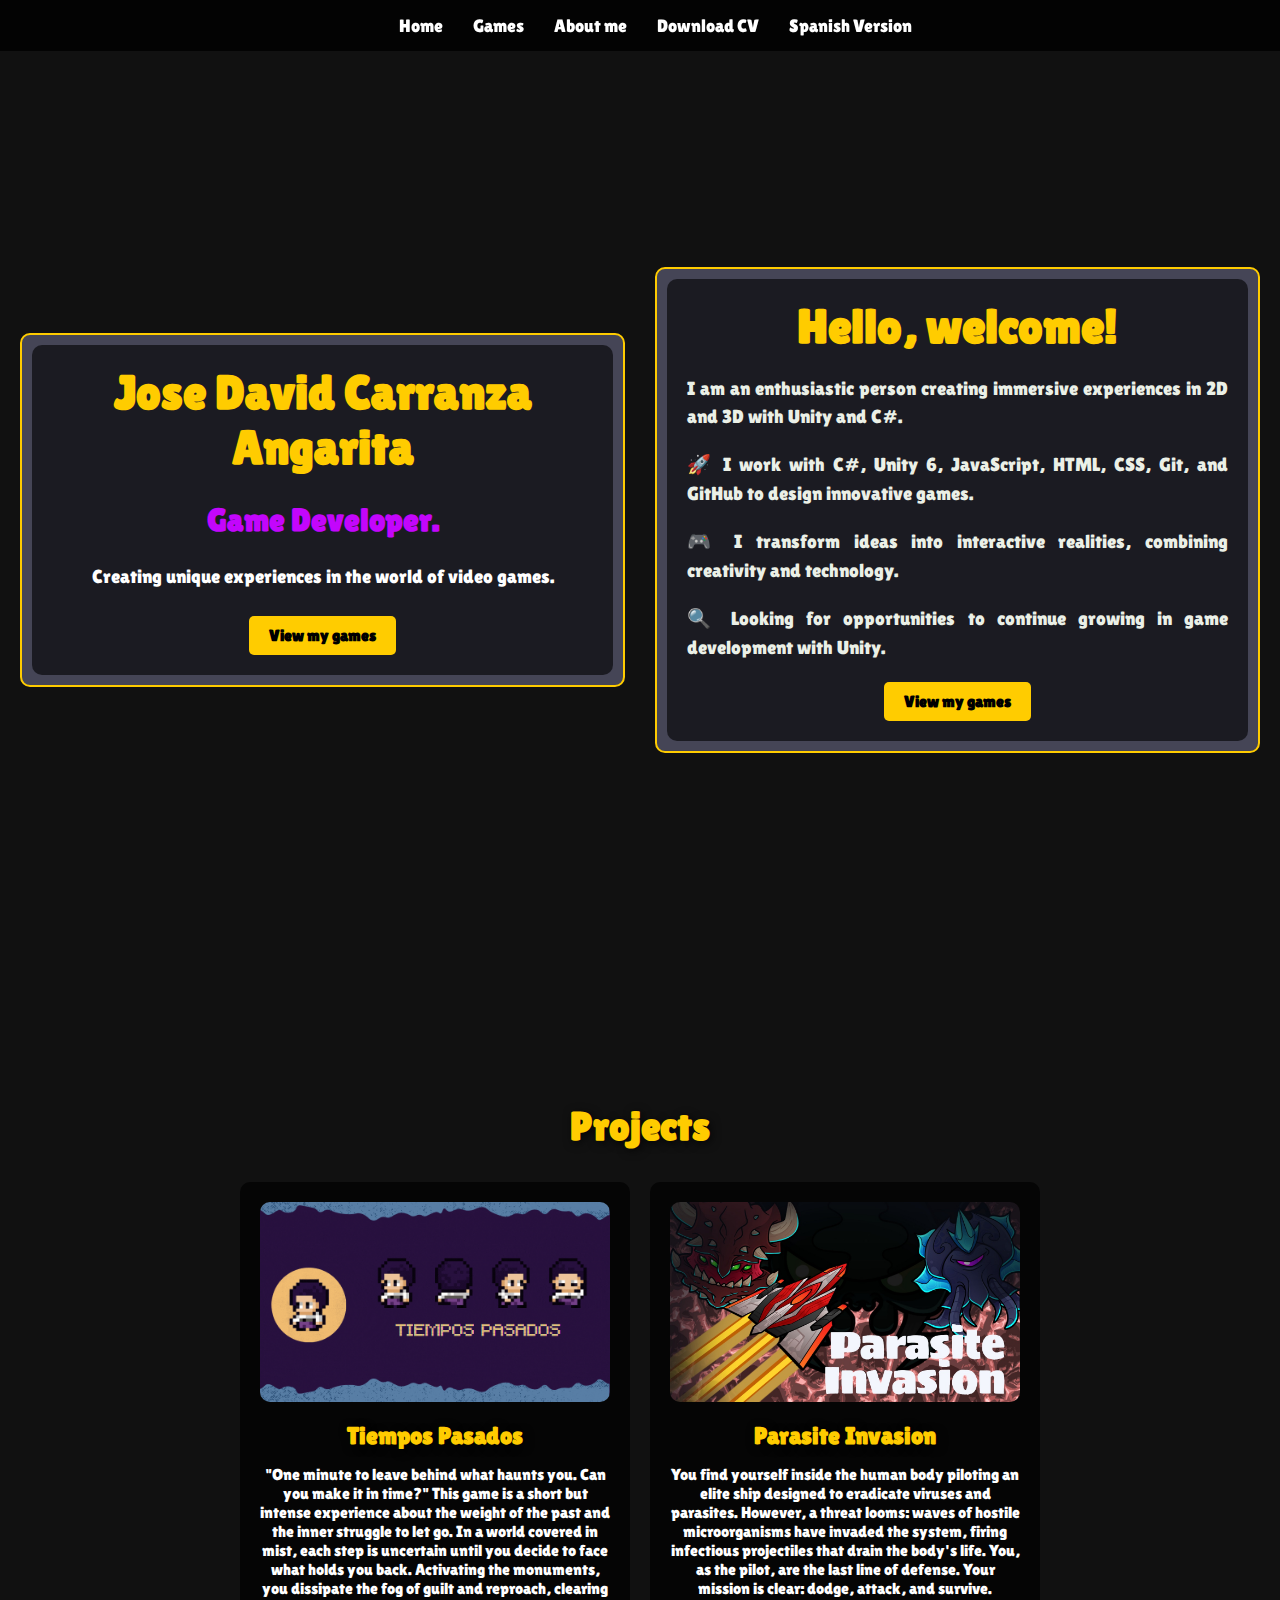
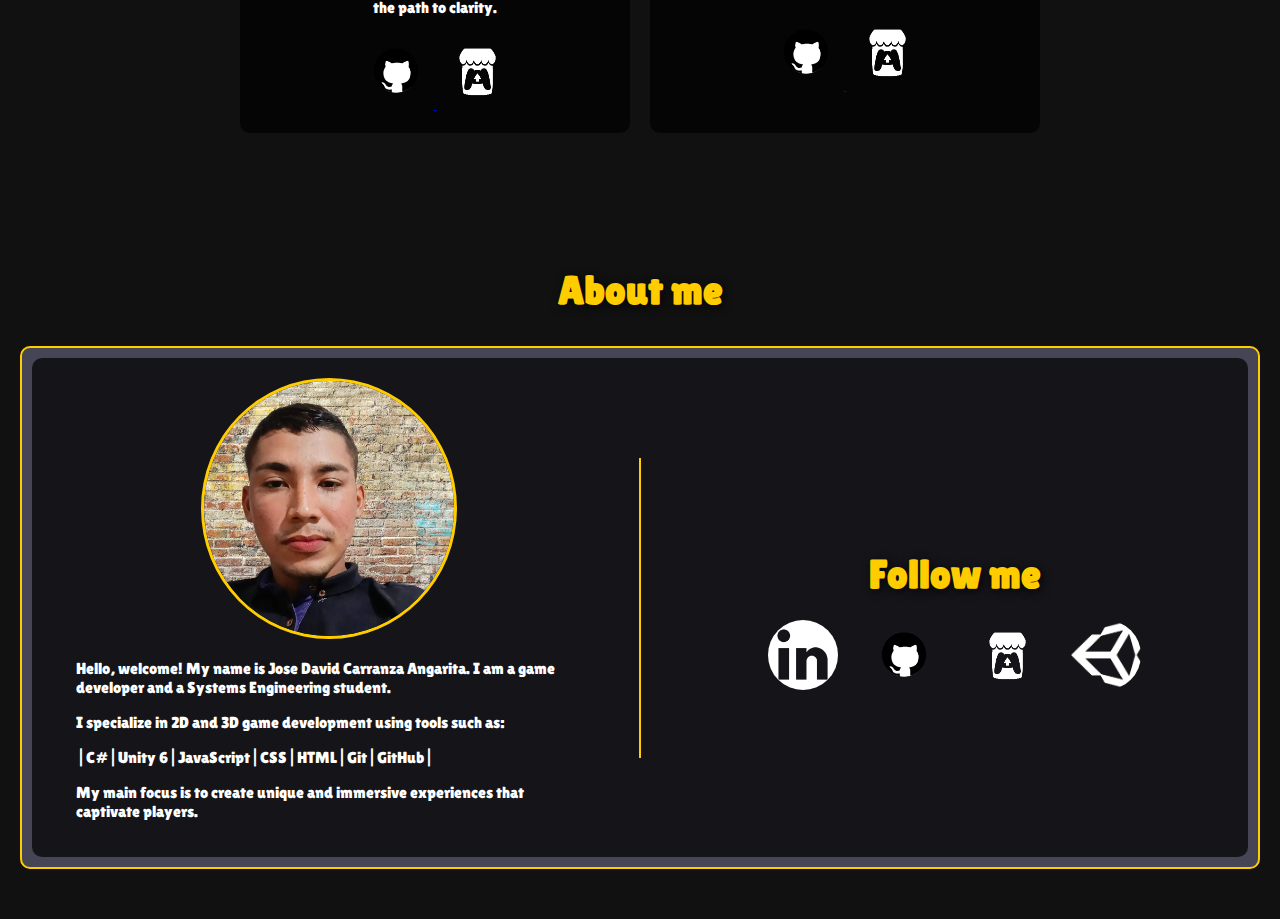
==== commit 0964ef15: "Update information in cv" ====
--- a/english.html
+++ b/english.html
@@ -20,7 +20,7 @@
             <li><a href="#games">Games</a></li>
             <li><a href="#about">About me</a></li>
             <!-- <li><a href="./Assets/Cv/Jose David Carranza Angarita_ATS.pdf" download>Download CV</a></li> -->
-            <li><a href="https://drive.google.com/file/d/15A4mHMzeHHE8BlFX114pzmltiFc2OWY9/view?usp=sharing" target="_blank">Descargar CV</a></li>
+            <li><a href="https://drive.google.com/file/d/15A4mHMzeHHE8BlFX114pzmltiFc2OWY9/view?usp=sharing" target="_blank">Download CV</a></li>
             <li><a href="index.html">Spanish Version</a></li>
         </ul>
     </nav>
